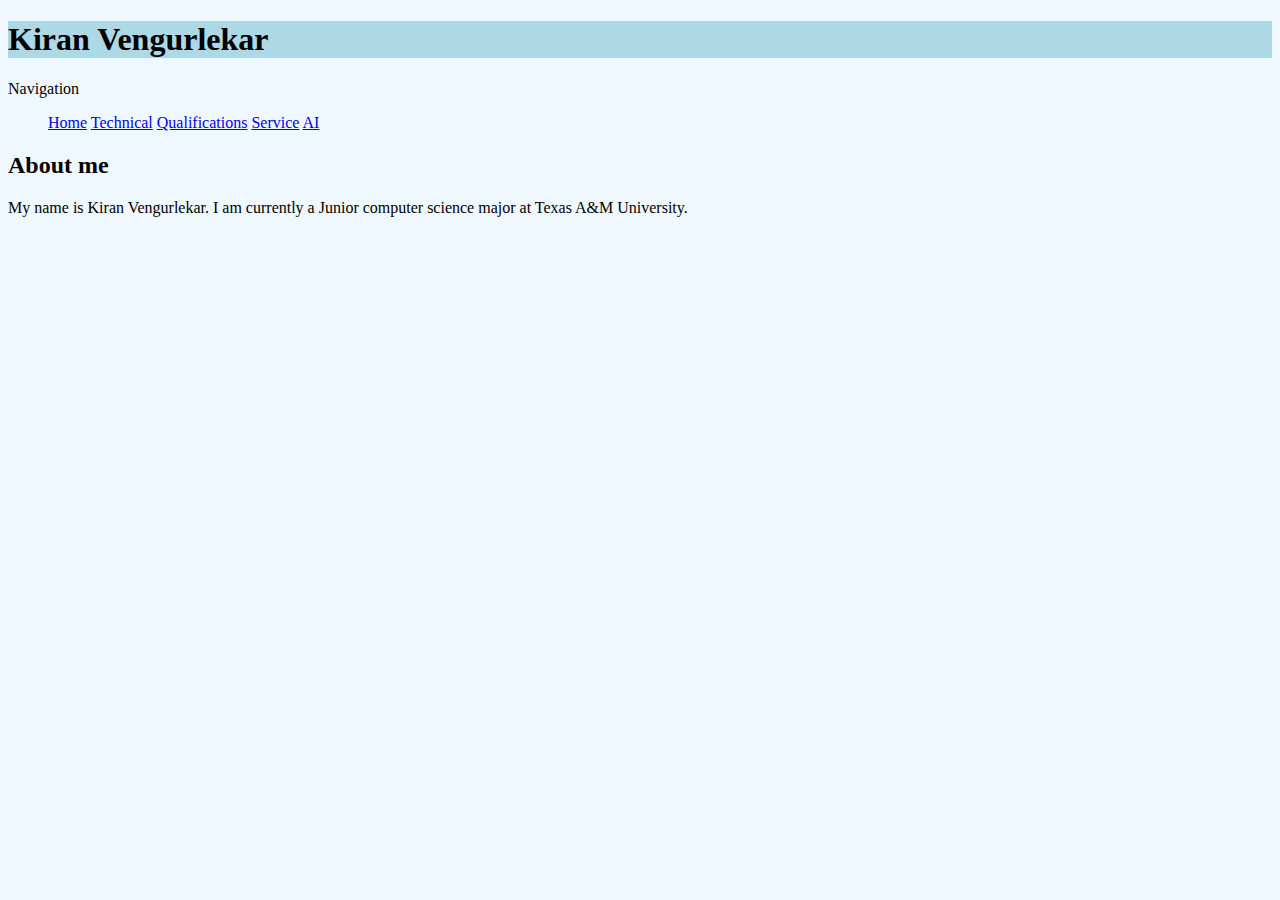
==== index.html @ 82385242 "Added nav bar and test css" ====
<!DOCTYPE html>
<html lang="en">
<head>
    <meta charset="UTF-8">
    <meta name="viewport" content="width=device-width, initial-scale=1.0">
    <link rel="stylesheet" type="text/css" href="styles.css">
    <title>Document</title>
</head>

<h1>Kiran Vengurlekar</h1>

<body class="nav">
    Navigation
    <ul>
        <a href = "index.html">Home</a>
        <a href = "technical_page.html">Technical</a>
        <a href = "qualifications_page.html">Qualifications</a>
        <a href = "service_page.html">Service</a>
        <a href = "ai_page.html">AI</a>
    </ul>
</body>

<h2>About me</h2>
<body>
    My name is Kiran Vengurlekar. I am currently a Junior computer science major at Texas A&M 
    University.
</body>
</html>
---- styles.css ----
h1 {
    background-color: lightblue;
}

body.nav{
    background-color: aliceblue;
}
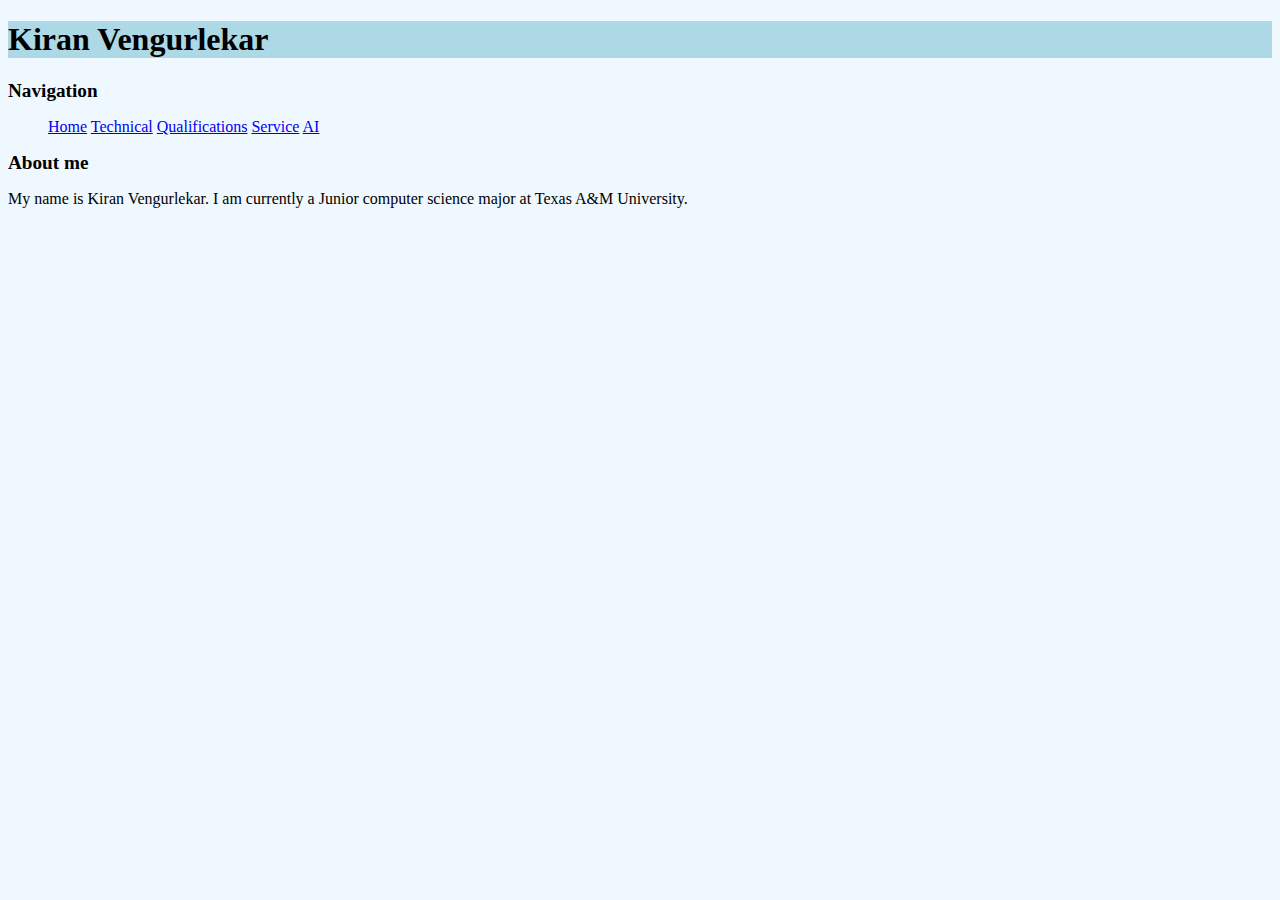
==== commit a91b6489: "Stylistic changes + html only page" ====
--- a/index.html
+++ b/index.html
@@ -10,7 +10,7 @@
 <h1>Kiran Vengurlekar</h1>
 
 <body class="nav">
-    Navigation
+    <h2>Navigation</h2>
     <ul>
         <a href = "index.html">Home</a>
         <a href = "technical_page.html">Technical</a>
--- a/styles.css
+++ b/styles.css
@@ -1,5 +1,9 @@
 h1 {
     background-color: lightblue;
+}
+
+h2 {
+    font-size: larger;
 }
 
 body.nav{
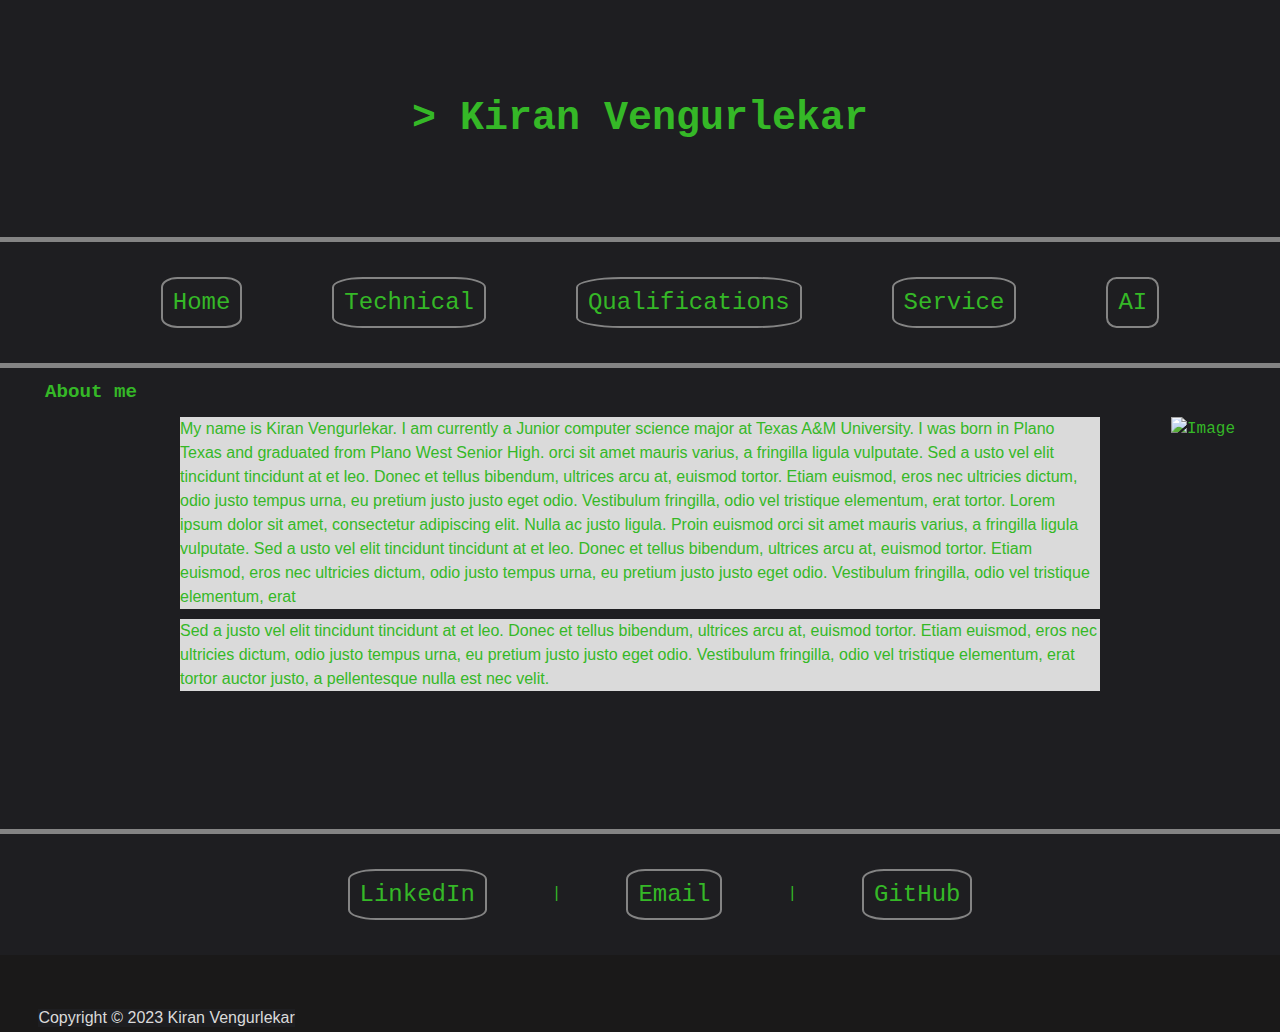
==== commit f6382611: "Finalized style 1 with dark theme and banner" ====
--- a/index.html
+++ b/index.html
@@ -7,22 +7,67 @@
     <title>Document</title>
 </head>
 
-<h1>Kiran Vengurlekar</h1>
+    <body>
+        <section class="header">
+            <header class="anim">> Kiran Vengurlekar</header>
+        </section>
 
-<body class="nav">
-    <h2>Navigation</h2>
-    <ul>
-        <a href = "index.html">Home</a>
-        <a href = "technical_page.html">Technical</a>
-        <a href = "qualifications_page.html">Qualifications</a>
-        <a href = "service_page.html">Service</a>
-        <a href = "ai_page.html">AI</a>
-    </ul>
-</body>
+        <section class="nav">
+            <nav>
+                <ul>
+                    <li><a href = "index.html">Home</a></li>
+                    <li><a href = "technical_page.html">Technical</a></li>
+                    <li><a href = "qualifications_page.html">Qualifications</a></li>
+                    <li><a href = "service_page.html">Service</a></li>
+                    <li><a href = "ai_page.html">AI</a></li>
+                </ul>
+            </nav>
+        </section>
+        
+        <section class = "text">
+            <h2>About me</h2>
+            <img src="your-image.jpg" alt="Image" class="right_image">
+            <p>
+                My name is Kiran Vengurlekar. I am currently a Junior computer science major at Texas A&M 
+                University. I was born in Plano Texas and graduated from Plano West Senior High. orci sit amet mauris varius, a fringilla ligula vulputate. Sed a 
+                usto vel elit tincidunt tincidunt at et leo. Donec et tellus bibendum, ultrices arcu 
+                at, euismod tortor. Etiam euismod, eros nec ultricies dictum, odio justo tempus urna, 
+                eu pretium justo justo eget odio. Vestibulum fringilla, odio vel tristique elementum, 
+                erat tortor. Lorem ipsum dolor sit amet, consectetur adipiscing elit. Nulla ac justo 
+                ligula. Proin euismod orci sit amet mauris varius, a fringilla ligula vulputate. Sed a 
+                usto vel elit tincidunt tincidunt at et leo. Donec et tellus bibendum, ultrices arcu 
+                at, euismod tortor. Etiam euismod, eros nec ultricies dictum, odio justo tempus urna, 
+                eu pretium justo justo eget odio. Vestibulum fringilla, odio vel tristique elementum, erat 
+            </p>
+            
+            <p>
+                Sed a justo vel elit tincidunt tincidunt at et leo. Donec et tellus bibendum, ultrices arcu at,
+                euismod tortor. Etiam euismod, eros nec ultricies dictum, odio justo tempus urna, eu pretium justo
+                justo eget odio. Vestibulum fringilla, odio vel tristique elementum, erat tortor auctor justo, a
+                pellentesque nulla est nec velit.
+            </p>
+        </section>
 
-<h2>About me</h2>
-<body>
-    My name is Kiran Vengurlekar. I am currently a Junior computer science major at Texas A&M 
-    University.
-</body>
+        <section class="footer">
+            <nav>
+                <ul>
+                    <li><a href="https://www.linkedin.com/in/kiran-vengurlekar-6a15871a3/" >LinkedIn</a></li>
+                    <li>|</li>
+                    <li><a href="mailto:ksvengurlekar@tamu.edu" >Email</a></li>
+                    <li>|</li>
+                    <li><a href="https://github.com/ksvengurlekar-tamu" >GitHub</a></li>
+                </ul>
+            </nav>
+            
+            <div>
+                <!-- Copyright tag-->
+                <p>
+                    Copyright &copy; 2023 Kiran Vengurlekar
+                </p>
+            </div>
+
+        </section>
+    </body>
+
+
 </html>--- a/styles.css
+++ b/styles.css
@@ -1,11 +1,174 @@
-h1 {
-    background-color: lightblue;
+/* General */
+
+*{
+    background-color: #1e1e21; /* #38383d */
+    font-family: 'Courier New', Courier, monospace;
+    color: #35b827;
+}
+
+body {
+    margin: 0%;
+    padding: 0%;
+}
+
+
+/* headers */
+
+@keyframes slideText {
+    /* animation for the header */
+    from { transform: translateX(-50%); }
+    to { transform: translateX(0px); }
+    
+}
+
+section.header {
+    background-image: url(resources/Empty_LinkedIn_Style_Banner3.png);
+    /* display: block; Make the image a block-level element */
+    background-repeat: no-repeat;
+    background-size: contain;
+    margin: 0%;
+    border-bottom: 5px solid #848484;
+
+    font-weight: bold;
+}
+
+header {
+    text-align: center;
+    float: flex;
+    font-size: 2.5em;
+    justify-content: center;
+    padding-top: 7.5%;
+    padding-bottom: 7.5%;
+    margin: 0;
+    background-color: transparent;
+
+}
+
+header.anim {
+    /* I have no idea if this will work but will look cool if it does*/
+    animation-name: slideText;
+    animation-duration: 2s;
+    animation-delay: 0s;
 }
 
 h2 {
     font-size: larger;
+
+    /* off the walls */
+    margin: 10px 5vh; /* R/L margin, U/D margin */
 }
 
-body.nav{
-    background-color: aliceblue;
-}+
+
+/* footer */
+
+section.footer{
+    position: relative; /* Position relative for absolute positioning */
+    bottom: 0;
+}
+
+section.footer div {
+    width: 100%;
+    padding: 3%;
+    background-color: #1a1919;
+}
+
+section.footer p{
+    /* Copyright tag: more serious formatting */
+    font-family: Arial, Helvetica, sans-serif;
+    color: #dadada;
+    
+    position: absolute;
+}
+
+
+
+/* text bodies */
+
+.container {
+    max-width: 1200px;
+    margin: 0 auto;
+    padding: 0 20px;
+    display: flex;
+    justify-content: space-between;
+    align-items: center;
+}
+
+section.text {
+    font-size: 16px;
+    line-height: 1.5; /* space for readability */
+    float: flex;
+    padding-bottom: 10%;
+
+    border-bottom: 5px solid #848484;
+}
+
+img.right_image {
+    float: right; /* Float the image to the right */
+    margin-left: 20px; /* Add some spacing between the image and text */
+    margin-right: 5vh;
+}
+
+img.left_image {
+    float: left; /* Float the image to the left */
+    margin-right: 20px; /* Add some spacing between the image and text */
+    margin-left: 5vh;
+}
+
+section.text p {
+    font-family: Arial, Helvetica, sans-serif;
+    margin: 10px 20vh; /* R/L margin, U/D margin */
+    background-color: #dadada;
+}
+
+
+
+/* navigation bar */
+
+section.nav {
+    padding-top: 0;
+    margin: 0;
+
+    border-bottom: 5px solid #848484;   
+}
+
+nav ul {
+    list-style: none;
+    display: flex;
+    justify-content: center; /* Horizontally center */
+    align-items: center; /* Vertically center */
+}
+
+nav ul li {
+    margin-right: 20px;
+    display: inline-block;
+    padding-top: 2.5%;
+    padding-bottom: 2.5%;
+    margin: 0 20px;
+}
+
+/* 
+nav ul li:last-child {
+    margin-right: 0;
+} */
+
+nav ul li a {
+    text-decoration: none;
+    font-size: 1.5em;
+    margin: 15px 25px;
+    padding: 10px;
+    transition: color 0.3s, ease-in-out 0.3s;
+    font-weight: 500;
+
+    border: 2px solid #848484;
+    border-radius: 20%; /* Makes the border oval shaped */
+    text-align: center;
+    background-color: #1e1e21; /* Background color inside the oval */
+}
+
+nav ul li a:hover {
+    /* text-decoration: underline;*/
+
+    color: #007bff; 
+    border: 2px solid #007bff;
+}
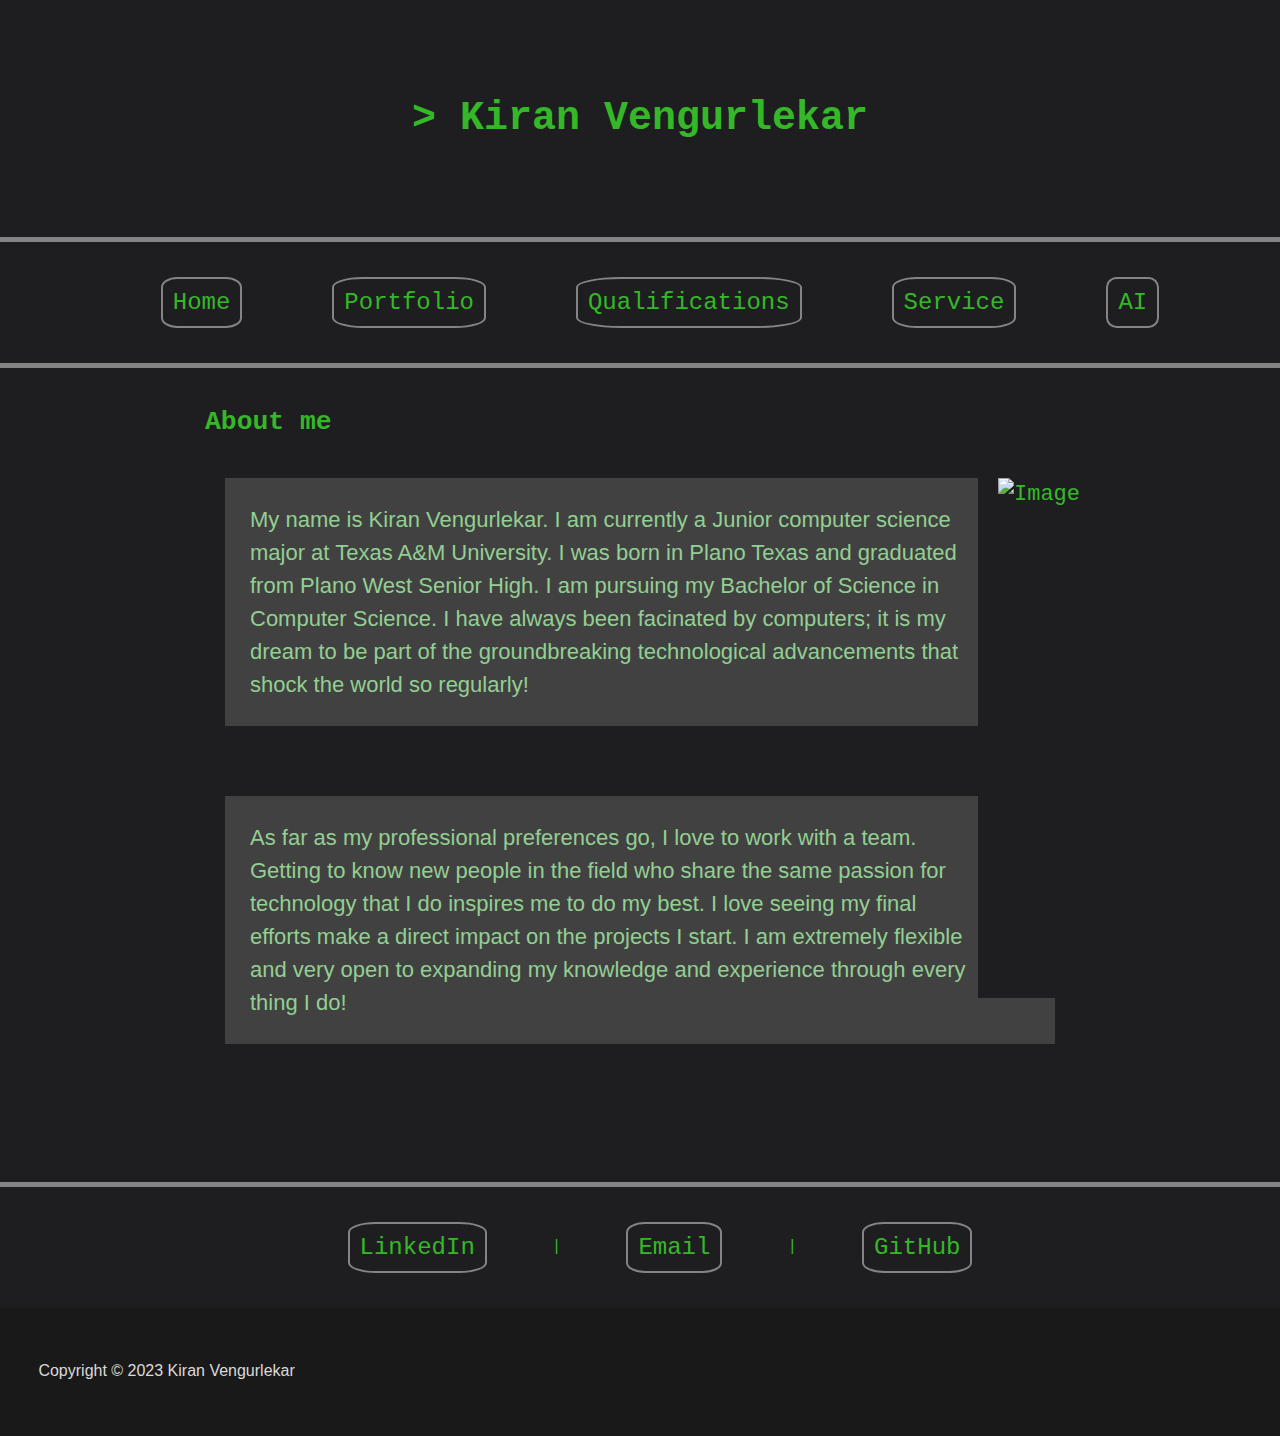
==== commit f4a18cd9: "Finalized written content" ====
--- a/index.html
+++ b/index.html
@@ -1,52 +1,55 @@
 <!DOCTYPE html>
 <html lang="en">
-<head>
-    <meta charset="UTF-8">
-    <meta name="viewport" content="width=device-width, initial-scale=1.0">
-    <link rel="stylesheet" type="text/css" href="styles.css">
-    <title>Document</title>
-</head>
+    <head>
+        <meta charset="UTF-8">
+        <meta name="viewport" content="width=device-width, initial-scale=1.0">
+        <link rel="stylesheet" type="text/css" href="styles.css">
+        <title>Document</title>
+    </head>
+
 
     <body>
         <section class="header">
             <header class="anim">> Kiran Vengurlekar</header>
         </section>
 
+
         <section class="nav">
             <nav>
                 <ul>
                     <li><a href = "index.html">Home</a></li>
-                    <li><a href = "technical_page.html">Technical</a></li>
+                    <li><a href = "technical_page.html">Portfolio</a></li>
                     <li><a href = "qualifications_page.html">Qualifications</a></li>
                     <li><a href = "service_page.html">Service</a></li>
                     <li><a href = "ai_page.html">AI</a></li>
                 </ul>
             </nav>
         </section>
+    
         
         <section class = "text">
             <h2>About me</h2>
-            <img src="your-image.jpg" alt="Image" class="right_image">
+            <img src="./resources/Kiran_Headshot.jpg" alt="Image" class="right_image">
             <p>
-                My name is Kiran Vengurlekar. I am currently a Junior computer science major at Texas A&M 
-                University. I was born in Plano Texas and graduated from Plano West Senior High. orci sit amet mauris varius, a fringilla ligula vulputate. Sed a 
-                usto vel elit tincidunt tincidunt at et leo. Donec et tellus bibendum, ultrices arcu 
-                at, euismod tortor. Etiam euismod, eros nec ultricies dictum, odio justo tempus urna, 
-                eu pretium justo justo eget odio. Vestibulum fringilla, odio vel tristique elementum, 
-                erat tortor. Lorem ipsum dolor sit amet, consectetur adipiscing elit. Nulla ac justo 
-                ligula. Proin euismod orci sit amet mauris varius, a fringilla ligula vulputate. Sed a 
-                usto vel elit tincidunt tincidunt at et leo. Donec et tellus bibendum, ultrices arcu 
-                at, euismod tortor. Etiam euismod, eros nec ultricies dictum, odio justo tempus urna, 
-                eu pretium justo justo eget odio. Vestibulum fringilla, odio vel tristique elementum, erat 
+                My name is Kiran Vengurlekar. I am currently a Junior computer science major at 
+                Texas A&M University. I was born in Plano Texas and graduated from Plano West 
+                Senior High. I am pursuing my Bachelor of Science in Computer Science. I have 
+                always been facinated by computers; it is my dream to be part of the 
+                groundbreaking technological advancements that shock the world so regularly!
             </p>
             
+            <!-- space in between paragraphs -->
+            <p class="space"></p>
+
             <p>
-                Sed a justo vel elit tincidunt tincidunt at et leo. Donec et tellus bibendum, ultrices arcu at,
-                euismod tortor. Etiam euismod, eros nec ultricies dictum, odio justo tempus urna, eu pretium justo
-                justo eget odio. Vestibulum fringilla, odio vel tristique elementum, erat tortor auctor justo, a
-                pellentesque nulla est nec velit.
+                As far as my professional preferences go, I love to work with a team. Getting to
+                know new people in the field who share the same passion for technology that I
+                do inspires me to do my best. I love seeing my final efforts make a direct impact 
+                on the projects I start. I am extremely flexible and very open to expanding
+                my knowledge and experience through every thing I do!
             </p>
         </section>
+
 
         <section class="footer">
             <nav>
@@ -58,6 +61,7 @@
                     <li><a href="https://github.com/ksvengurlekar-tamu" >GitHub</a></li>
                 </ul>
             </nav>
+        
             
             <div>
                 <!-- Copyright tag-->
--- a/styles.css
+++ b/styles.css
@@ -7,8 +7,9 @@
 }
 
 body {
-    margin: 0%;
-    padding: 0%;
+    /* removes default padding */
+    margin: 0;
+    padding: 0;
 }
 
 
@@ -46,16 +47,19 @@
 
 header.anim {
     /* I have no idea if this will work but will look cool if it does*/
+    /* Left -> right slide in 2 seconds */
     animation-name: slideText;
     animation-duration: 2s;
     animation-delay: 0s;
 }
 
 h2 {
+    /* semi header */
     font-size: larger;
 
     /* off the walls */
-    margin: 10px 5vh; /* R/L margin, U/D margin */
+    margin: 10px 20vh; /* R/L margin, U/D margin */
+    padding: 25px;
 }
 
 
@@ -70,6 +74,7 @@
 section.footer div {
     width: 100%;
     padding: 3%;
+    padding-bottom: 7%;
     background-color: #1a1919;
 }
 
@@ -77,6 +82,7 @@
     /* Copyright tag: more serious formatting */
     font-family: Arial, Helvetica, sans-serif;
     color: #dadada;
+    background-color: #1a1919;
     
     position: absolute;
 }
@@ -95,7 +101,7 @@
 }
 
 section.text {
-    font-size: 16px;
+    font-size: 22px;
     line-height: 1.5; /* space for readability */
     float: flex;
     padding-bottom: 10%;
@@ -103,25 +109,63 @@
     border-bottom: 5px solid #848484;
 }
 
+section.text p {
+    font-family: 'Trebuchet MS', 'Lucida Sans Unicode', 'Lucida Grande', 'Lucida Sans', Arial, sans-serif;
+    color: rgb(146, 207, 146);
+
+    margin: 10px 25vh; /* R/L margin, U/D margin */
+    background-color: #424141;
+    padding: 25px;
+}
+
+section.text p ::before {
+    box-shadow: rgba(0, 0, 0, 0.74) 0px 3px 8px;
+  }
+
+section.text p.space {
+    background-color: transparent;
+}
+
+section.text p a {
+    font-family: 'Trebuchet MS', 'Lucida Sans Unicode', 'Lucida Grande', 'Lucida Sans', Arial, sans-serif;
+    color: rgb(146, 207, 146);
+    background-color: #424141;
+
+}
+
+section.text p a:hover{
+    color:#007bff;
+
+}
+
+/* images (in text bodies) */
+
+img {
+    height: 500px;
+    width: fit-content;
+    padding: 20px; /* Add some spacing between the image and text */
+    padding-top: 0%;
+}
+
 img.right_image {
     float: right; /* Float the image to the right */
-    margin-left: 20px; /* Add some spacing between the image and text */
-    margin-right: 5vh;
+    margin-right: 20vh;
 }
 
 img.left_image {
     float: left; /* Float the image to the left */
-    margin-right: 20px; /* Add some spacing between the image and text */
-    margin-left: 5vh;
-}
-
-section.text p {
-    font-family: Arial, Helvetica, sans-serif;
-    margin: 10px 20vh; /* R/L margin, U/D margin */
-    background-color: #dadada;
-}
-
-
+    margin-right: 20px; 
+    margin-left: 20vh;
+}
+
+
+/* resume: google drive embedding */
+iframe {
+    width: 100%;
+    height: 1000px; 
+    border: none;
+ 
+}
 
 /* navigation bar */
 
@@ -169,6 +213,8 @@
 nav ul li a:hover {
     /* text-decoration: underline;*/
 
+    font-size: 1.75em;
+
     color: #007bff; 
     border: 2px solid #007bff;
 }
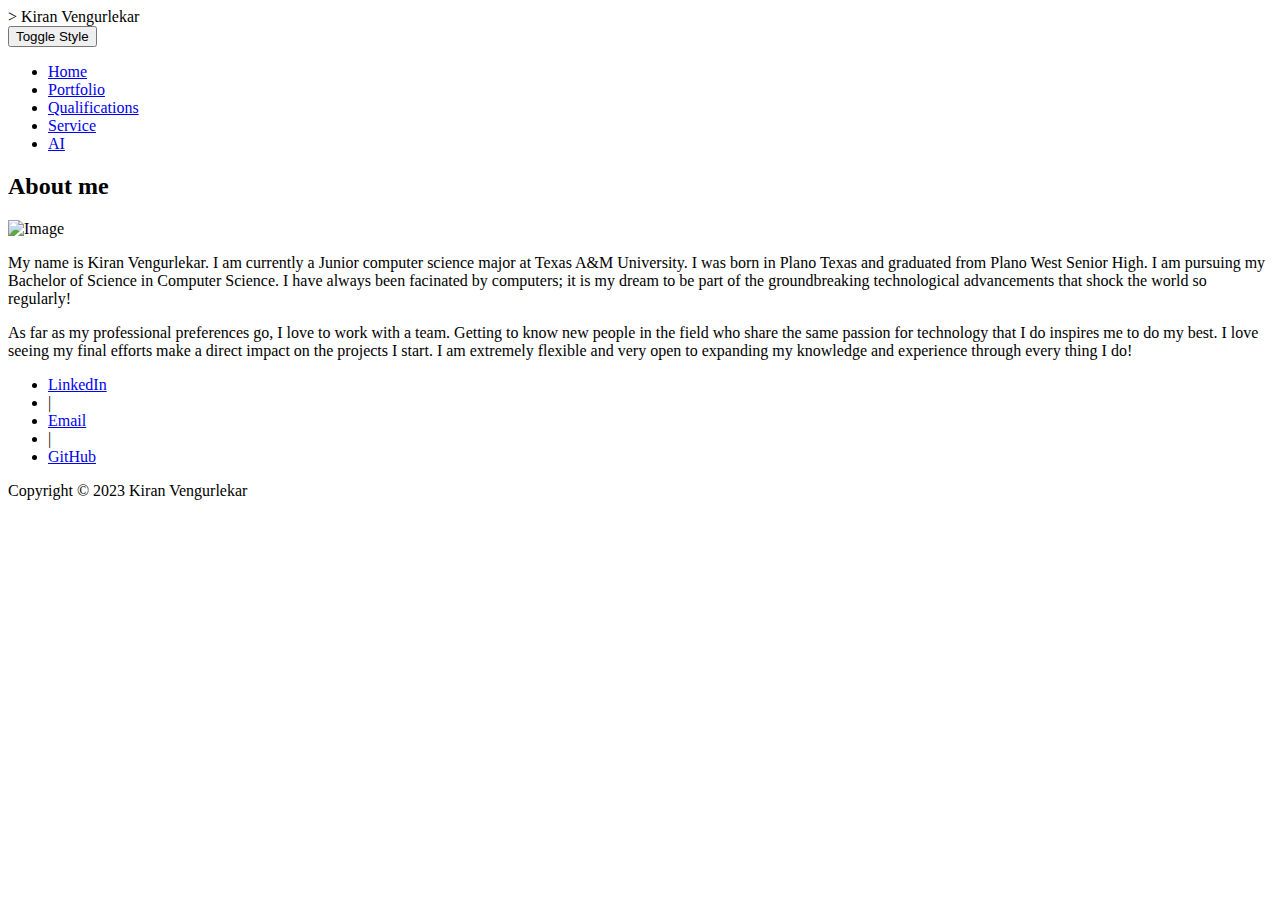
==== commit 3946de07: "Added button + JS file + style sheet 2" ====
--- a/index.html
+++ b/index.html
@@ -3,7 +3,7 @@
     <head>
         <meta charset="UTF-8">
         <meta name="viewport" content="width=device-width, initial-scale=1.0">
-        <link rel="stylesheet" type="text/css" href="styles.css">
+        <link id="mainStyleSheet" rel="stylesheet" type="text/css" href="darker_styles.css">
         <title>Document</title>
     </head>
 
@@ -11,6 +11,8 @@
     <body>
         <section class="header">
             <header class="anim">> Kiran Vengurlekar</header>
+
+            <button onclick="toggleStyleSheet()" type="button">Toggle Style</button>
         </section>
 
 
@@ -71,6 +73,8 @@
             </div>
 
         </section>
+
+        <script src="toggle_style.js"></script>
     </body>
 
 
--- a/darker_styles.css
+++ b/darker_styles.css
@@ -0,0 +1,238 @@
+/* General */
+
+*{
+    background-color: #1e1e21; /* #38383d */
+    font-family: 'Courier New', Courier, monospace;
+    color: #35b827;
+}
+
+body {
+    /* removes default padding */
+    margin: 0;
+    padding: 0;
+}
+
+
+
+/* button */
+
+button {
+    margin: 30px;
+    font-size: 1.75em;
+    border: 2px solid #848484;
+    border-radius: 20%; /* Makes the border oval shaped */
+    padding: 10px;
+}
+
+button:hover {
+    background-color: #424141;
+    color: #007bff;
+}
+
+
+
+/* headers */
+
+@keyframes slideText {
+    /* animation for the header */
+    from { transform: translateX(-50%); }
+    to { transform: translateX(0px); }
+    
+}
+
+section.header {
+    background-image: url(resources/Empty_LinkedIn_Style_Banner3.png);
+    /* display: block; Make the image a block-level element */
+    background-repeat: no-repeat;
+    background-size: contain;
+    margin: 0%;
+    border-bottom: 5px solid #848484;
+
+    font-weight: bold;
+}
+
+header {
+    text-align: center;
+    float: flex;
+    font-size: 2.5em;
+    justify-content: center;
+    padding-top: 7.5%;
+    padding-bottom: 7.5%;
+    margin: 0;
+    background-color: transparent;
+
+}
+
+header.anim {
+    /* I have no idea if this will work but will look cool if it does*/
+    /* Left -> right slide in 2 seconds */
+    animation-name: slideText;
+    animation-duration: 2s;
+    animation-delay: 0s;
+}
+
+h2 {
+    /* semi header */
+    font-size: larger;
+
+    /* off the walls */
+    margin: 10px 20vh; /* R/L margin, U/D margin */
+    padding: 25px;
+}
+
+
+
+/* footer */
+
+section.footer{
+    position: relative; /* Position relative for absolute positioning */
+    bottom: 0;
+}
+
+section.footer div {
+    width: 100%;
+    padding: 3%;
+    padding-bottom: 7%;
+    background-color: #1a1919;
+}
+
+section.footer p{
+    /* Copyright tag: more serious formatting */
+    font-family: Arial, Helvetica, sans-serif;
+    color: #dadada;
+    background-color: #1a1919;
+    
+    position: absolute;
+}
+
+
+
+/* text bodies */
+
+.container {
+    max-width: 1200px;
+    margin: 0 auto;
+    padding: 0 20px;
+    display: flex;
+    justify-content: space-between;
+    align-items: center;
+}
+
+section.text {
+    font-size: 22px;
+    line-height: 1.5; /* space for readability */
+    float: flex;
+    padding-bottom: 10%;
+
+    border-bottom: 5px solid #848484;
+}
+
+section.text p {
+    font-family: 'Trebuchet MS', 'Lucida Sans Unicode', 'Lucida Grande', 'Lucida Sans', Arial, sans-serif;
+    color: rgb(146, 207, 146);
+
+    margin: 10px 25vh; /* R/L margin, U/D margin */
+    background-color: #424141;
+    padding: 25px;
+}
+
+section.text p ::before {
+    box-shadow: rgba(0, 0, 0, 0.74) 0px 3px 8px;
+  }
+
+section.text p.space {
+    background-color: transparent;
+}
+
+section.text p a {
+    font-family: 'Trebuchet MS', 'Lucida Sans Unicode', 'Lucida Grande', 'Lucida Sans', Arial, sans-serif;
+    color: rgb(146, 207, 146);
+    background-color: #424141;
+
+}
+
+section.text p a:hover{
+    color:#007bff;
+
+}
+
+/* images (in text bodies) */
+
+img {
+    height: 500px;
+    width: fit-content;
+    padding: 20px; /* Add some spacing between the image and text */
+    padding-top: 0%;
+}
+
+img.right_image {
+    float: right; /* Float the image to the right */
+    margin-right: 20vh;
+}
+
+img.left_image {
+    float: left; /* Float the image to the left */
+    margin-right: 20px; 
+    margin-left: 20vh;
+}
+
+
+/* resume: google drive embedding */
+iframe {
+    width: 100%;
+    height: 1000px; 
+    border: none;
+ 
+}
+
+/* navigation bar */
+
+section.nav {
+    padding-top: 0;
+    margin: 0;
+
+    border-bottom: 5px solid #848484;   
+}
+
+nav ul {
+    list-style: none;
+    display: flex;
+    justify-content: center; /* Horizontally center */
+    align-items: center; /* Vertically center */
+}
+
+nav ul li {
+    margin-right: 20px;
+    display: inline-block;
+    padding-top: 2.5%;
+    padding-bottom: 2.5%;
+    margin: 0 20px;
+}
+
+/* 
+nav ul li:last-child {
+    margin-right: 0;
+} */
+
+nav ul li a {
+    text-decoration: none;
+    font-size: 1.5em;
+    margin: 15px 25px;
+    padding: 10px;
+    transition: color 0.3s, ease-in-out 0.3s;
+    font-weight: 500;
+
+    border: 2px solid #848484;
+    border-radius: 20%; /* Makes the border oval shaped */
+    text-align: center;
+    background-color: #1e1e21; /* Background color inside the oval */
+}
+
+nav ul li a:hover {
+    /* text-decoration: underline;*/
+
+    font-size: 1.75em;
+
+    color: #007bff; 
+    border: 2px solid #007bff;
+}
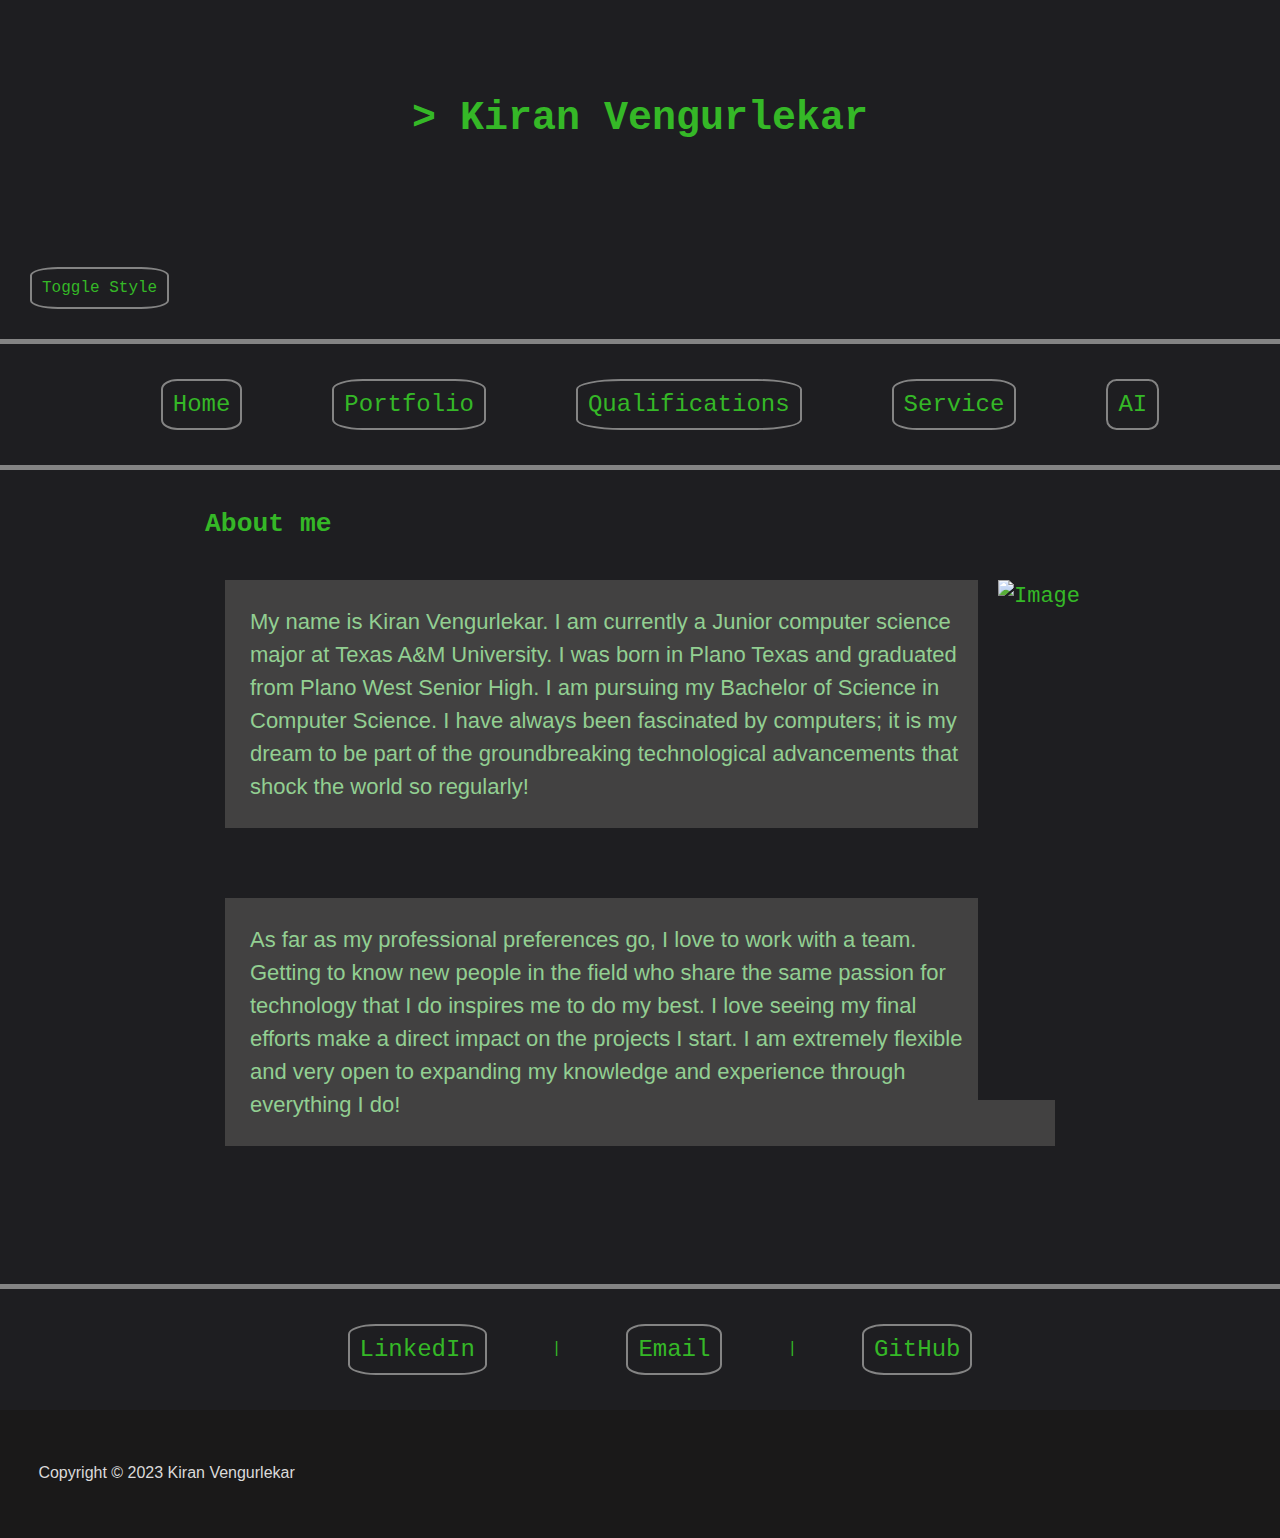
==== commit 66dbc33f: "Revisions: grammar, bug in JS file on fresh open" ====
--- a/index.html
+++ b/index.html
@@ -3,7 +3,7 @@
     <head>
         <meta charset="UTF-8">
         <meta name="viewport" content="width=device-width, initial-scale=1.0">
-        <link id="mainStyleSheet" rel="stylesheet" type="text/css" href="darker_styles.css">
+        <link id="mainStyleSheet" rel="stylesheet" type="text/css" href="lighter_styles.css">
         <title>Document</title>
     </head>
 
@@ -36,8 +36,9 @@
                 My name is Kiran Vengurlekar. I am currently a Junior computer science major at 
                 Texas A&M University. I was born in Plano Texas and graduated from Plano West 
                 Senior High. I am pursuing my Bachelor of Science in Computer Science. I have 
-                always been facinated by computers; it is my dream to be part of the 
+                always been fascinated by computers; it is my dream to be part of the 
                 groundbreaking technological advancements that shock the world so regularly!
+
             </p>
             
             <!-- space in between paragraphs -->
@@ -48,13 +49,13 @@
                 know new people in the field who share the same passion for technology that I
                 do inspires me to do my best. I love seeing my final efforts make a direct impact 
                 on the projects I start. I am extremely flexible and very open to expanding
-                my knowledge and experience through every thing I do!
+                my knowledge and experience through everything I do!
             </p>
         </section>
 
 
         <section class="footer">
-            <nav>
+            <nav class>
                 <ul>
                     <li><a href="https://www.linkedin.com/in/kiran-vengurlekar-6a15871a3/" >LinkedIn</a></li>
                     <li>|</li>
--- a/lighter_styles.css
+++ b/lighter_styles.css
@@ -0,0 +1,259 @@
+/* General */
+
+* {
+    background-color: #f0f0f0; /* Light gray background */
+    font-family: 'Arial', sans-serif; /* Change to Arial font */
+    color: #333; /* Dark text color */
+}
+
+body {
+    /* Removes default padding */
+    margin: 0;
+    padding: 0;
+    overflow-x: hidden;
+}
+
+
+
+/* Button */
+
+button {
+    margin: 30px;
+    margin-left: 220px;
+    font-size: 1em;
+    border: 2px solid #007bff; /* Blue border */
+    border-radius: 90%; /* Makes the border oval shaped */
+    padding: 20px;
+}
+
+button:hover {
+    background-color: #35b827; /* Blue background on hover */
+    border-color: #1e1e21;
+    color: #fff; /* White text on hover */
+}
+
+
+
+/* headers */
+
+/* @keyframes slideText {
+    /* Animation for the header 
+    from { transform: translateX(-50%); }
+    to { transform: translateX(0px); }
+} */
+
+section.header {
+    background-image: url(resources/light_blue_banner.png);
+    /* display: block; Make the image a block-level element */
+    height: 377px;
+    background-repeat: no-repeat;
+    background-size: contain;
+    margin: 0%;
+    border-bottom: 5px solid #007bff; /* Blue border */
+    font-weight: bold;
+}
+
+header {
+    text-align: center;
+    float: flex;
+    font-size: 2.5em;
+    justify-content: center;
+    padding-top: 7.5%;
+    padding-bottom: 7.5%;
+    margin: 0;
+    margin-left: 200px;
+    background-color: transparent;
+    color: #f0f0f0;
+    font-family: 'Lucida Sans', 'Lucida Sans Regular', 'Lucida Grande', 'Lucida Sans Unicode', Geneva, Verdana, sans-serif;
+}
+
+/* header.anim {
+    /* Animation for header text 
+    /* Left -> right slide in 2 seconds 
+    animation-name: slideText;
+    animation-duration: 2s;
+    animation-delay: 0s;
+} */
+
+h2 {
+    /* semi header */
+    margin-left: 220px;
+    font-size: larger;
+    /* off the walls */
+    margin: 10px 20vh; /* R/L margin, U/D margin */
+    padding: 25px;
+    font-weight: bold;
+}
+
+/* footer */
+
+section.footer {
+    position: relative; /* Position relative for absolute positioning */
+    bottom: 0;
+}
+
+section.footer div {
+    width: 100%;
+    padding: 3%;
+    padding-bottom: 7%;
+    background-color: #131d44;
+}
+
+section.footer p {
+    /* Copyright tag: more serious formatting */
+    font-family: Arial, Helvetica, sans-serif;
+    color: #f0f0f0;
+    background-color: #131d44;
+    position: absolute;
+    margin-left: 220px;
+}
+
+/* text Bodies */
+
+.container {
+    max-width: 1200px;
+    margin: 0 auto;
+    padding: 0 20px;
+    display: flex;
+    justify-content: space-between;
+    align-items: center;
+}
+
+section.text {
+    margin-left: 220px;
+    font-size: 22px;
+    line-height: 1.5; /* Space for readability */
+    float: flex;
+    padding-bottom: 10%;
+    border-bottom: 5px solid #007bff; /* Blue border */
+}
+
+section.text p {
+    font-family: 'Lucida Sans', 'Lucida Sans Regular', 'Lucida Grande', 'Lucida Sans Unicode', Geneva, Verdana, sans-serif;
+    color: #007bff; 
+    margin: 10px 25vh; /* R/L margin, U/D margin */
+    background-color: #f0f0f0; 
+    padding: 25px;
+    box-shadow: rgba(0, 0, 0, 0.74) 0px 3px 8px; /* Box shadow for text */
+}
+
+section.text p.space {
+    background-color: transparent;
+    box-shadow: none;
+    padding: 5px;   
+}
+
+section.text p a {
+    font-family: 'Lucida Sans', 'Lucida Sans Regular', 'Lucida Grande', 'Lucida Sans Unicode', Geneva, Verdana, sans-serif;
+    color: #007bff; /* Blue text color */
+    background-color: transparent; 
+}
+
+section.text p a:hover {
+    color: #333; 
+}
+
+
+
+/* images (in text bodies) */
+
+img {
+    height: 500px;
+    width: fit-content;
+    padding: 20px; /* Add some spacing between the image and text */
+    padding-top: 0%;
+    margin-top: 20px;
+
+    box-shadow: rgba(0, 0, 0, 0.74) 0px 3px 8px; /* Box shadow for text */
+}
+
+img.right_image {
+    float: left; /* Float the image to the right: flipped */
+    margin-left: 20vh;
+    margin-right: 20px;
+}
+
+img.left_image {
+    float: right; /* Float the image to the left: flipped */
+    margin-left: 20px;
+    margin-right: 20vh;
+}
+
+/* resume: Google Drive Embedding */
+iframe {
+    width: 100%;
+    height: 1000px;
+    border: none;
+    background-color: #f0f0f0; /* Light gray background */
+}
+
+
+
+/* navigation Bar */
+
+section.nav {
+    padding-top: 0;
+    margin: 0;
+    border-right: 5px solid #007bff;
+
+    /* Positioning the navigation bar on the left */
+    position: fixed;
+    top: 0;
+    left: 0; /* Left aligned*/ 
+    height: 100%;
+    width: 175px;
+    background-color: #f0f0f0;
+    display: flex;
+    flex-direction: column; /* Stack items vertically */
+    justify-content: center;
+
+    z-index: 32984935;
+}
+
+nav ul {
+    list-style: none;
+    padding: 0;
+}
+
+nav ul li {
+    margin-bottom: 10px;
+}
+
+nav ul li a {
+    text-decoration: none;
+    font-size: 1.5em;
+    padding: 10px;
+    display: block;
+    transition: color 0.3s, ease-in-out 0.3s;
+    font-weight: 500;
+    color: #007bff;
+}
+
+nav ul li a:hover {
+    font-size: 1.65em;
+    color: #333; 
+    background-color: #007bff; /* Blue background on hover */
+    text-decoration: none;
+}
+
+section.footer nav {
+    padding-top: 0;
+    margin: 0;
+    border-top: #007bff;
+    width: 150%;
+}
+
+section.footer nav ul {
+    list-style: none;
+    display: flex;
+    justify-content: left; /* Horizontally centered */
+    align-items: center; /* Vertically centered */
+    padding-left: 25%;
+}
+
+section.footer nav ul li {
+    display: inline-block;
+    padding-top: 2.5%;
+    padding-bottom: 2.5%;
+    margin: 0 20px;
+}